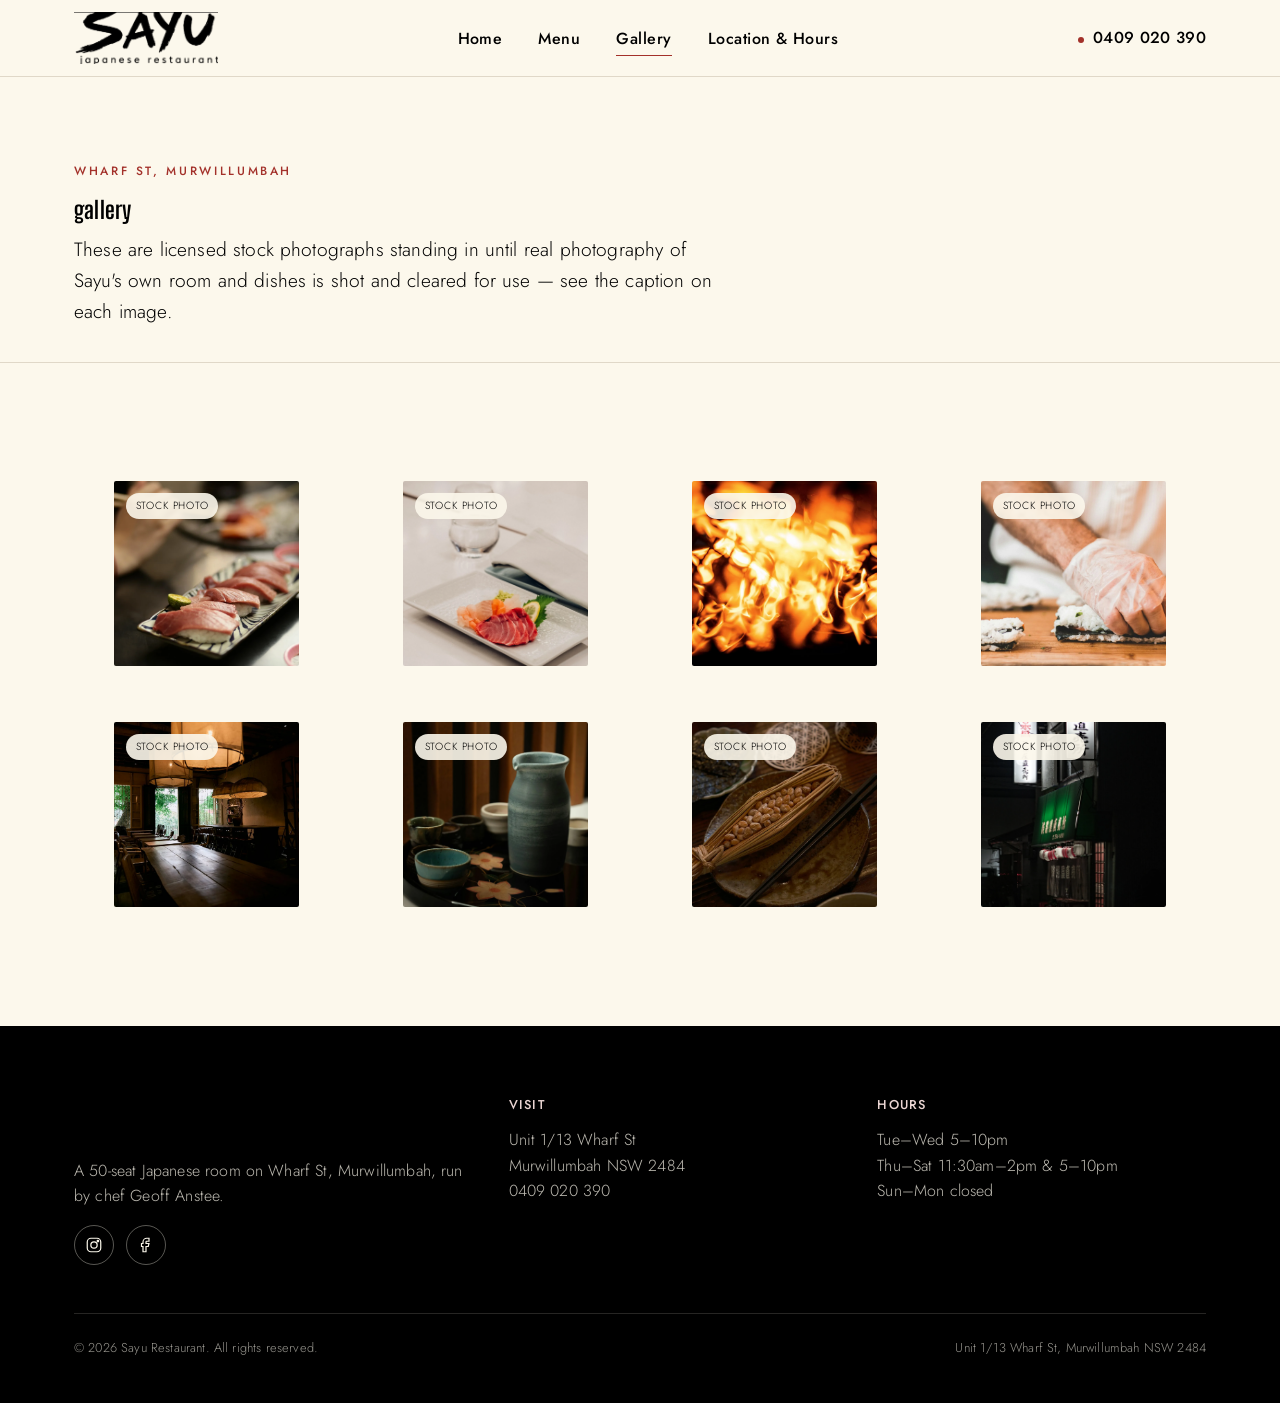
==== gallery.html @ 89604f87 "Build Sayu Restaurant site: home, menu, gallery Vanilla HTML/CSS/JS, no build step. Palette sampled " ====
<!DOCTYPE html>
<html lang="en-AU">
<head>
<script>document.documentElement.classList.add('js');</script>
<meta charset="UTF-8">
<meta name="viewport" content="width=device-width, initial-scale=1.0">
<title>Gallery — Sayu Restaurant, Murwillumbah</title>
<meta name="description" content="A look at Sayu Restaurant's food and dining room — sushi, sashimi, robata grill and the Wharf St space.">
<meta property="og:title" content="Gallery — Sayu Restaurant, Murwillumbah">
<meta property="og:description" content="A look at Sayu's food and dining room on Wharf St, Murwillumbah.">
<meta property="og:type" content="website">
<meta property="og:image" content="images/gallery/sashimi-platter.jpg">
<link rel="icon" href="images/logo/favicon-32.png" sizes="32x32" type="image/png">
<link rel="icon" href="images/logo/favicon-16.png" sizes="16x16" type="image/png">
<link rel="apple-touch-icon" href="images/logo/favicon-180.png">
<link rel="preconnect" href="https://fonts.googleapis.com">
<link rel="preconnect" href="https://fonts.gstatic.com" crossorigin>
<link href="https://fonts.googleapis.com/css2?family=Big+Shoulders+Display:wght@600;700&family=Jost:wght@300;400;500&display=swap" rel="stylesheet">
<link rel="stylesheet" href="styles.css">
</head>
<body>
<a class="skip-link" href="#main">Skip to content</a>

<header class="site-header">
  <div class="container">
    <a class="site-logo" href="index.html" aria-label="Sayu Restaurant home">
      <img src="images/logo/SAYU_logo_transparent.png" alt="Sayu Japanese Restaurant" width="1248" height="452">
    </a>
    <nav class="site-nav" aria-label="Primary">
      <ul>
        <li><a href="index.html">Home</a></li>
        <li><a href="menu.html">Menu</a></li>
        <li><a href="gallery.html" aria-current="page">Gallery</a></li>
        <li><a href="index.html#location">Location &amp; Hours</a></li>
      </ul>
    </nav>
    <div class="header-actions">
      <a class="header-phone tel" href="tel:0409020390">0409 020 390</a>
      <button class="nav-toggle" aria-label="Open menu" aria-expanded="false" aria-controls="mobile-nav">
        <span></span><span></span><span></span>
      </button>
    </div>
  </div>
</header>

<div class="mobile-nav" id="mobile-nav">
  <div class="mobile-nav-top">
    <a class="site-logo" href="index.html" aria-label="Sayu Restaurant home">
      <img src="images/logo/SAYU_logo_transparent.png" alt="Sayu Japanese Restaurant" width="1248" height="452">
    </a>
    <button class="nav-toggle mobile-nav-close" aria-label="Close menu">
      <span></span><span></span><span></span>
    </button>
  </div>
  <nav aria-label="Mobile">
    <ul>
      <li><a href="index.html">Home</a></li>
      <li><a href="menu.html">Menu</a></li>
      <li><a href="gallery.html">Gallery</a></li>
      <li><a href="index.html#location">Location &amp; Hours</a></li>
    </ul>
  </nav>
  <div class="mobile-nav-footer">
    <a class="tel" href="tel:0409020390">Call 0409 020 390</a>
  </div>
</div>

<main id="main">

  <section class="page-hero">
    <div class="container">
      <p class="eyebrow">Wharf St, Murwillumbah</p>
      <h1>Gallery</h1>
      <p class="lede">These are licensed stock photographs standing in until real photography of Sayu's own room and dishes is shot and cleared for use — see the caption on each image.</p>
    </div>
  </section>

  <section class="section">
    <div class="container">
      <div class="gallery-grid reveal">

        <figure class="gallery-item">
          <span class="gallery-tag">Stock photo</span>
          <button type="button" data-lightbox-trigger data-full="images/gallery/nigiri-sushi-platter.jpg" data-alt="A platter of assorted nigiri sushi" data-caption="Assorted nigiri sushi — stock photography, not a photo of Sayu's own kitchen.">
            <img src="images/gallery/nigiri-sushi-platter.webp" loading="lazy" alt="A platter of assorted nigiri sushi">
          </button>
          <figcaption class="gallery-item-caption">Assorted nigiri (stock)</figcaption>
        </figure>

        <figure class="gallery-item">
          <span class="gallery-tag">Stock photo</span>
          <button type="button" data-lightbox-trigger data-full="images/gallery/sashimi-platter.jpg" data-alt="Sliced sashimi platter with tuna, salmon and garnish" data-caption="Sashimi platter — stock photography, not a photo of Sayu's own kitchen.">
            <img src="images/gallery/sashimi-platter.webp" loading="lazy" alt="Sliced sashimi platter with tuna, salmon and garnish">
          </button>
          <figcaption class="gallery-item-caption">Sashimi platter (stock)</figcaption>
        </figure>

        <figure class="gallery-item">
          <span class="gallery-tag">Stock photo</span>
          <button type="button" data-lightbox-trigger data-full="images/gallery/robata-grill-fire.jpg" data-alt="Glowing charcoal in a robata-style grill" data-caption="Robata grill coals — stock photography, not a photo of Sayu's own kitchen.">
            <img src="images/gallery/robata-grill-fire.webp" loading="lazy" alt="Glowing charcoal in a robata-style grill">
          </button>
          <figcaption class="gallery-item-caption">Robata grill coals (stock)</figcaption>
        </figure>

        <figure class="gallery-item">
          <span class="gallery-tag">Stock photo</span>
          <button type="button" data-lightbox-trigger data-full="images/gallery/chef-hands-preparing-sushi.jpg" data-alt="A chef's hands preparing sushi by hand" data-caption="Sushi preparation — stock photography, not a photo of Sayu's own chef.">
            <img src="images/gallery/chef-hands-preparing-sushi.webp" loading="lazy" alt="A chef's hands preparing sushi by hand">
          </button>
          <figcaption class="gallery-item-caption">Sushi preparation (stock)</figcaption>
        </figure>

        <figure class="gallery-item">
          <span class="gallery-tag">Stock photo</span>
          <button type="button" data-lightbox-trigger data-full="images/gallery/interior-dining-room.jpg" data-alt="Warm, wood-toned restaurant dining room with low lighting" data-caption="Dining room atmosphere — stock photography, not a photo of Sayu's own room.">
            <img src="images/gallery/interior-dining-room.webp" loading="lazy" alt="Warm, wood-toned restaurant dining room with low lighting">
          </button>
          <figcaption class="gallery-item-caption">Dining room atmosphere (stock)</figcaption>
        </figure>

        <figure class="gallery-item">
          <span class="gallery-tag">Stock photo</span>
          <button type="button" data-lightbox-trigger data-full="images/gallery/sake-set-drinks.jpg" data-alt="Ceramic sake cups and pitcher on a tray" data-caption="Sake set — stock photography, not a photo of Sayu's own bar.">
            <img src="images/gallery/sake-set-drinks.webp" loading="lazy" alt="Ceramic sake cups and pitcher on a tray">
          </button>
          <figcaption class="gallery-item-caption">Sake service (stock)</figcaption>
        </figure>

        <figure class="gallery-item">
          <span class="gallery-tag">Stock photo</span>
          <button type="button" data-lightbox-trigger data-full="images/gallery/izakaya-small-plates.jpg" data-alt="A wooden table set with several small izakaya-style share plates" data-caption="Izakaya-style share plates — stock photography, not a photo of Sayu's own kitchen.">
            <img src="images/gallery/izakaya-small-plates.webp" loading="lazy" alt="A wooden table set with several small izakaya-style share plates">
          </button>
          <figcaption class="gallery-item-caption">Izakaya share plates (stock)</figcaption>
        </figure>

        <figure class="gallery-item">
          <span class="gallery-tag">Stock photo</span>
          <button type="button" data-lightbox-trigger data-full="images/gallery/exterior-storefront-lanterns.jpg" data-alt="Japanese restaurant storefront lit up with lanterns at night" data-caption="Izakaya storefront at night — stock photography, not a photo of Sayu's own Wharf St frontage.">
            <img src="images/gallery/exterior-storefront-lanterns.webp" loading="lazy" alt="Japanese restaurant storefront lit up with lanterns at night">
          </button>
          <figcaption class="gallery-item-caption">Evening storefront (stock)</figcaption>
        </figure>

      </div>
    </div>
  </section>

</main>

<!-- Lightbox -->
<div class="lightbox" data-lightbox role="dialog" aria-modal="true" aria-label="Image viewer">
  <button type="button" class="lightbox-close" aria-label="Close image viewer">✕</button>
  <button type="button" class="lightbox-prev" aria-label="Previous image">‹</button>
  <figure class="lightbox-figure">
    <img data-lightbox-image src="" alt="">
    <figcaption class="lightbox-caption" data-lightbox-caption></figcaption>
  </figure>
  <button type="button" class="lightbox-next" aria-label="Next image">›</button>
</div>

<footer class="site-footer">
  <div class="container">
    <div class="footer-grid">
      <div class="footer-about">
        <a class="footer-logo" href="index.html" aria-label="Sayu Restaurant home">
          <img src="images/logo/SAYU_logo_transparent.png" alt="Sayu Japanese Restaurant" width="1248" height="452">
        </a>
        <p>A 50-seat Japanese room on Wharf St, Murwillumbah, run by chef Geoff Anstee.</p>
        <div class="social-icons">
          <a href="https://www.instagram.com/sayu_japanese_restaurant/" target="_blank" rel="noopener noreferrer" aria-label="Sayu Restaurant on Instagram">
            <svg viewBox="0 0 24 24" fill="none" stroke="currentColor" stroke-width="1.6" aria-hidden="true"><rect x="3" y="3" width="18" height="18" rx="5"/><circle cx="12" cy="12" r="4.2"/><circle cx="17.2" cy="6.8" r="1"/></svg>
          </a>
          <a href="https://www.facebook.com/p/Sayu-61584788882682/" target="_blank" rel="noopener noreferrer" aria-label="Sayu Restaurant on Facebook">
            <svg viewBox="0 0 24 24" fill="none" stroke="currentColor" stroke-width="1.6" aria-hidden="true"><path d="M15 3h-2a5 5 0 0 0-5 5v2H6v4h2v7h4v-7h3l1-4h-4V8a1 1 0 0 1 1-1h3V3Z"/></svg>
          </a>
        </div>
      </div>
      <div class="footer-contact">
        <h2>Visit</h2>
        <address>
          Unit 1/13 Wharf St<br>
          Murwillumbah NSW 2484<br>
          <a class="tel" href="tel:0409020390">0409 020 390</a>
        </address>
      </div>
      <div class="footer-hours">
        <h2>Hours</h2>
        <p>Tue–Wed 5–10pm<br>
        Thu–Sat 11:30am–2pm &amp; 5–10pm<br>
        Sun–Mon closed</p>
      </div>
    </div>
    <div class="footer-bottom">
      <p>&copy; 2026 Sayu Restaurant. All rights reserved.</p>
      <p>Unit 1/13 Wharf St, Murwillumbah NSW 2484</p>
    </div>
  </div>
</footer>

<script src="main.js"></script>
</body>
</html>
---- styles.css ----
/* ==========================================================================
   Sayu Restaurant — stylesheet
   Palette sampled directly from the provided logo (see images/logo/):
   --color-washi and --color-sumi are exact pixel reads, not eyeballed.
   ========================================================================== */

:root {
  --color-washi: #FCF8EC;   /* sampled background pixel from sayu_logo.png */
  --color-sumi:  #000000;   /* sampled darkest ink-stroke pixel */
  --color-hanko: #A3312A;   /* hanko seal-ink red — CTAs, open/closed indicator */
  --color-sakura:#EBD6D3;   /* cherry-blossom pink — section fills */
  --color-bronze:#8C7A5E;   /* aged bronze — dividers, borders */

  --color-washi-dim: #F4EDDA;
  --color-sumi-soft: rgba(0, 0, 0, 0.72);
  --color-sumi-faint: rgba(0, 0, 0, 0.08);
  --color-open: #3F6B4C;

  --font-display: "Big Shoulders Display", "Archivo Black", sans-serif;
  --font-body: "Jost", "Poppins", sans-serif;

  --container-w: 1180px;
  --gutter: 1.5rem;
  --radius: 2px;

  --ease: cubic-bezier(0.22, 0.61, 0.36, 1);
}

/* ---------- Reset ---------- */
*, *::before, *::after { box-sizing: border-box; }
html { scroll-behavior: smooth; }
@media (prefers-reduced-motion: reduce) {
  html { scroll-behavior: auto; }
}
body {
  margin: 0;
  background: var(--color-washi);
  color: var(--color-sumi);
  font-family: var(--font-body);
  font-weight: 300;
  line-height: 1.6;
  letter-spacing: 0.01em;
  -webkit-font-smoothing: antialiased;
}
img { max-width: 100%; display: block; }
a { color: inherit; text-decoration: none; }
ul { list-style: none; margin: 0; padding: 0; }
h1, h2, h3, h4 {
  font-family: var(--font-display);
  font-weight: 700;
  text-transform: lowercase;
  letter-spacing: 0.01em;
  line-height: 1.05;
  margin: 0 0 0.5em;
}
p { margin: 0 0 1em; }
button { font-family: inherit; cursor: pointer; }

/* ---------- Focus states ---------- */
:focus-visible {
  outline: 3px solid var(--color-hanko);
  outline-offset: 3px;
}
.skip-link {
  position: absolute;
  left: 1rem;
  top: -100px;
  background: var(--color-sumi);
  color: var(--color-washi);
  padding: 0.75rem 1.25rem;
  z-index: 1000;
  transition: top 0.2s var(--ease);
}
.skip-link:focus {
  top: 1rem;
}

/* ---------- Layout helpers ---------- */
.container {
  width: 100%;
  max-width: var(--container-w);
  margin-inline: auto;
  padding-inline: var(--gutter);
}
.section {
  padding: clamp(3.5rem, 8vw, 7rem) 0;
}
.section--sakura { background: var(--color-sakura); }
.section--sumi { background: var(--color-sumi); color: var(--color-washi); }
.section--sumi h2, .section--sumi h3 { color: var(--color-washi); }
.section-head {
  max-width: 640px;
  margin-bottom: 2.5rem;
}
.eyebrow {
  display: inline-block;
  font-family: var(--font-body);
  font-size: 0.75rem;
  font-weight: 500;
  letter-spacing: 0.22em;
  text-transform: uppercase;
  color: var(--color-hanko);
  margin-bottom: 0.75rem;
}
.section--sumi .eyebrow { color: var(--color-sakura); }
h2 { font-size: clamp(2rem, 4.5vw, 3.25rem); }
h3 { font-size: clamp(1.35rem, 2.5vw, 1.75rem); }
.lede {
  font-size: clamp(1.05rem, 1.5vw, 1.2rem);
  max-width: 60ch;
}

/* ---------- Buttons / links ---------- */
.btn {
  display: inline-flex;
  align-items: center;
  gap: 0.6em;
  padding: 0.9em 1.75em;
  border: 1.5px solid var(--color-sumi);
  border-radius: var(--radius);
  font-family: var(--font-body);
  font-weight: 500;
  letter-spacing: 0.04em;
  text-transform: lowercase;
  transition: background 0.25s var(--ease), color 0.25s var(--ease), transform 0.2s var(--ease);
}
.btn:hover { transform: translateY(-2px); }
.btn--primary {
  background: var(--color-hanko);
  border-color: var(--color-hanko);
  color: var(--color-washi);
}
.btn--primary:hover { background: #872822; border-color: #872822; }
.btn--ghost {
  background: transparent;
  border-color: currentColor;
}
.btn--ghost:hover { background: var(--color-sumi-faint); }
.section--sumi .btn--ghost { border-color: var(--color-washi); }

.text-link {
  display: inline-flex;
  align-items: center;
  gap: 0.4em;
  border-bottom: 1.5px solid var(--color-hanko);
  padding-bottom: 0.1em;
  font-weight: 500;
}
.text-link:hover { color: var(--color-hanko); }

/* ---------- Sakura petal divider (repeated motif) ---------- */
.petal-divider {
  display: flex;
  justify-content: center;
  padding: clamp(1.5rem, 4vw, 2.5rem) 0;
}
.petal-divider svg { width: 84px; height: auto; color: var(--color-bronze); }

/* ==========================================================================
   Header
   ========================================================================== */
.site-header {
  position: sticky;
  top: 0;
  z-index: 500;
  background: rgba(252, 248, 236, 0.92);
  backdrop-filter: blur(6px);
  border-bottom: 1px solid rgba(140, 122, 94, 0.25);
}
.site-header .container {
  display: flex;
  align-items: center;
  justify-content: space-between;
  gap: 1.5rem;
  padding-block: 0.75rem;
}
.site-logo img {
  height: 52px;
  width: auto;
}
.site-nav {
  display: none;
}
.site-nav ul {
  display: flex;
  gap: 2.25rem;
  align-items: center;
}
.site-nav a {
  font-weight: 500;
  letter-spacing: 0.03em;
  padding: 0.35rem 0;
  border-bottom: 1.5px solid transparent;
  transition: border-color 0.2s var(--ease);
}
.site-nav a:hover,
.site-nav a[aria-current="page"] {
  border-color: var(--color-hanko);
}
.header-actions {
  display: flex;
  align-items: center;
  gap: 1.25rem;
}
.header-phone {
  display: none;
  font-weight: 500;
  letter-spacing: 0.02em;
  white-space: nowrap;
}
.header-phone::before {
  content: "";
  display: inline-block;
  width: 6px;
  height: 6px;
  border-radius: 50%;
  background: var(--color-hanko);
  margin-right: 0.55em;
}

.nav-toggle {
  display: inline-flex;
  flex-direction: column;
  justify-content: center;
  gap: 5px;
  width: 44px;
  height: 44px;
  background: none;
  border: 1.5px solid var(--color-sumi);
  border-radius: var(--radius);
  padding: 0;
  align-items: center;
}
.nav-toggle span {
  display: block;
  width: 20px;
  height: 2px;
  background: var(--color-sumi);
  transition: transform 0.25s var(--ease), opacity 0.25s var(--ease);
}
.nav-toggle[aria-expanded="true"] span:nth-child(1),
.mobile-nav-close span:nth-child(1) { transform: translateY(7px) rotate(45deg); }
.nav-toggle[aria-expanded="true"] span:nth-child(2),
.mobile-nav-close span:nth-child(2) { opacity: 0; }
.nav-toggle[aria-expanded="true"] span:nth-child(3),
.mobile-nav-close span:nth-child(3) { transform: translateY(-7px) rotate(-45deg); }

.mobile-nav {
  position: fixed;
  inset: 0;
  top: 0;
  background: var(--color-washi);
  z-index: 600;
  display: flex;
  flex-direction: column;
  padding: 1.25rem var(--gutter) 2rem;
  transform: translateX(100%);
  transition: transform 0.3s var(--ease);
}
.mobile-nav.is-open { transform: translateX(0); }
.mobile-nav-top {
  display: flex;
  justify-content: space-between;
  align-items: center;
  margin-bottom: 2.5rem;
}
.mobile-nav-top .site-logo img { height: 40px; }
.mobile-nav ul {
  display: flex;
  flex-direction: column;
  gap: 1.75rem;
}
.mobile-nav a {
  font-family: var(--font-display);
  font-size: 2rem;
  text-transform: lowercase;
}
.mobile-nav-footer {
  margin-top: auto;
  padding-top: 2rem;
  border-top: 1px solid rgba(140, 122, 94, 0.3);
}
.mobile-nav-footer a { font-weight: 500; font-size: 1.1rem; }
body.nav-open { overflow: hidden; }

@media (min-width: 900px) {
  .site-nav { display: block; }
  .header-phone { display: inline; }
  .nav-toggle { display: none; }
  .mobile-nav { display: none; }
}

/* ==========================================================================
   Hero
   ========================================================================== */
.hero {
  position: relative;
  overflow: hidden;
  padding-top: clamp(3rem, 8vw, 5rem);
  padding-bottom: clamp(3rem, 8vw, 5rem);
}
.hero-illustration {
  position: absolute;
  right: -12%;
  top: -8%;
  width: min(70vw, 760px);
  height: auto;
  color: var(--color-sumi);
  opacity: 0.07;
  pointer-events: none;
  z-index: 0;
}
.hero .container {
  position: relative;
  z-index: 1;
}
.hero-inner {
  max-width: 780px;
}
.hero-logo {
  width: min(90vw, 520px);
  height: auto;
  margin-bottom: 1.75rem;
}
.hero-tagline {
  font-size: clamp(1.1rem, 2.2vw, 1.4rem);
  font-weight: 400;
  color: var(--color-sumi-soft);
  max-width: 44ch;
  margin-bottom: 2rem;
}
.hero-ctas {
  display: flex;
  flex-wrap: wrap;
  gap: 1rem;
  margin-bottom: 2.5rem;
}

/* ---------- Open/closed status widget ---------- */
.status-widget {
  display: inline-flex;
  align-items: center;
  gap: 0.85rem;
  background: var(--color-washi);
  border: 1.5px solid var(--color-bronze);
  border-radius: var(--radius);
  padding: 0.9rem 1.4rem;
  font-weight: 500;
}
.status-widget .status-dot {
  width: 12px;
  height: 12px;
  border-radius: 50%;
  flex-shrink: 0;
  background: var(--color-bronze);
}
.status-widget[data-state="open"] .status-dot {
  background: var(--color-hanko);
  box-shadow: 0 0 0 4px rgba(163, 49, 42, 0.15);
}
.status-widget[data-state="open"] .status-text { color: var(--color-hanko); }
.status-widget[data-state="closed"] .status-text { color: var(--color-sumi-soft); }
.status-widget .status-text { font-size: 1.05rem; }
.status-widget .status-note {
  display: block;
  font-size: 0.8rem;
  font-weight: 400;
  color: var(--color-sumi-soft);
  margin-top: 0.15rem;
}

/* ==========================================================================
   Story strip
   ========================================================================== */
.story-strip {
  padding: clamp(2.5rem, 6vw, 4rem) 0;
  border-top: 1px solid rgba(140, 122, 94, 0.25);
  border-bottom: 1px solid rgba(140, 122, 94, 0.25);
}
.story-strip .container {
  display: grid;
  gap: 2rem;
}
@media (min-width: 800px) {
  .story-strip .container {
    grid-template-columns: 0.9fr 1.4fr;
    align-items: start;
  }
}
.story-strip p {
  font-size: clamp(1.1rem, 1.8vw, 1.45rem);
  font-weight: 300;
  color: var(--color-sumi-soft);
}
.story-strip strong { color: var(--color-sumi); font-weight: 500; }

/* ==========================================================================
   Trust section
   ========================================================================== */
.trust-rating {
  display: flex;
  align-items: baseline;
  gap: 1rem;
  margin-bottom: 1.5rem;
  flex-wrap: wrap;
}
.trust-rating .rating-number {
  font-family: var(--font-display);
  font-size: clamp(3rem, 7vw, 4.5rem);
  line-height: 1;
}
.trust-rating .rating-meta {
  font-size: 1rem;
  color: var(--color-sumi-soft);
}
.trust-stars {
  color: var(--color-hanko);
  letter-spacing: 0.15em;
  font-size: 1.1rem;
}
.trust-quotes {
  display: grid;
  gap: 1.5rem;
  margin: 2rem 0;
}
@media (min-width: 700px) {
  .trust-quotes { grid-template-columns: 1fr 1fr; }
}
.trust-quote {
  background: var(--color-washi);
  border-left: 3px solid var(--color-hanko);
  padding: 1.5rem 1.75rem;
  font-style: italic;
  font-size: 1.05rem;
}
.trust-quote cite {
  display: block;
  margin-top: 0.75rem;
  font-style: normal;
  font-size: 0.85rem;
  letter-spacing: 0.05em;
  color: var(--color-sumi-soft);
}
.chip-list {
  display: flex;
  flex-wrap: wrap;
  gap: 0.75rem;
  margin-top: 2rem;
}
.chip {
  background: var(--color-washi);
  border: 1px solid var(--color-bronze);
  border-radius: 999px;
  padding: 0.5rem 1.1rem;
  font-size: 0.85rem;
  letter-spacing: 0.03em;
}

/* ==========================================================================
   Menu / Gallery teasers
   ========================================================================== */
.teaser-grid {
  display: grid;
  gap: 1.75rem;
  grid-template-columns: 1fr;
}
@media (min-width: 640px) {
  .teaser-grid--menu { grid-template-columns: repeat(3, 1fr); }
}
@media (min-width: 700px) {
  .teaser-grid--gallery { grid-template-columns: repeat(4, 1fr); }
}
.menu-card {
  border: 1px solid rgba(140, 122, 94, 0.35);
  padding: 2rem 1.75rem;
  transition: transform 0.3s var(--ease), box-shadow 0.3s var(--ease);
}
.menu-card:hover {
  transform: translateY(-6px);
  box-shadow: 0 18px 30px -18px rgba(0,0,0,0.25);
}
.menu-card h3 { margin-bottom: 0.5rem; }
.menu-card p { color: var(--color-sumi-soft); font-size: 0.95rem; margin-bottom: 1.25rem; }

.gallery-teaser-item {
  position: relative;
  overflow: hidden;
  aspect-ratio: 4 / 5;
  border-radius: var(--radius);
}
.gallery-teaser-item img {
  width: 100%;
  height: 100%;
  object-fit: cover;
  transition: transform 0.5s var(--ease);
}
.gallery-teaser-item:hover img { transform: scale(1.06); }
.gallery-teaser-item:first-child { grid-row: span 2; }
@media (min-width: 700px) {
  .gallery-teaser-item:first-child { aspect-ratio: auto; }
}

.section-footer-link {
  margin-top: 2.5rem;
}

/* ==========================================================================
   Location & hours
   ========================================================================== */
.location-grid {
  display: grid;
  gap: 2.5rem;
}
@media (min-width: 900px) {
  .location-grid { grid-template-columns: 1fr 1fr; align-items: start; }
}
.location-details address {
  font-style: normal;
  font-size: 1.15rem;
  margin-bottom: 1.5rem;
}
.location-details a.tel {
  font-weight: 500;
  color: var(--color-hanko);
}
.hours-table {
  width: 100%;
  border-collapse: collapse;
  margin: 1.5rem 0;
}
.hours-table th {
  text-align: left;
  font-weight: 500;
  font-size: 0.75rem;
  letter-spacing: 0.1em;
  text-transform: uppercase;
  color: var(--color-sumi-soft);
  padding-bottom: 0.5rem;
  border-bottom: 1px solid rgba(140, 122, 94, 0.35);
}
.hours-table td {
  padding: 0.65rem 0;
  border-bottom: 1px solid rgba(140, 122, 94, 0.2);
  font-size: 0.98rem;
}
.hours-table td:last-child, .hours-table th:last-child { text-align: right; }
.hours-table tr[data-today] td {
  font-weight: 500;
  color: var(--color-hanko);
}
.map-embed {
  position: relative;
  width: 100%;
  aspect-ratio: 4 / 3;
  border: 1px solid rgba(140, 122, 94, 0.35);
  overflow: hidden;
}
.map-embed iframe {
  position: absolute;
  inset: 0;
  width: 100%;
  height: 100%;
  border: 0;
}
.location-actions {
  display: flex;
  flex-wrap: wrap;
  gap: 1rem;
  margin-top: 1.5rem;
}

/* ==========================================================================
   Footer
   ========================================================================== */
.site-footer {
  background: var(--color-sumi);
  color: var(--color-washi);
  padding: clamp(3rem, 6vw, 4.5rem) 0 2rem;
}
.footer-grid {
  display: grid;
  gap: 2.5rem;
  margin-bottom: 3rem;
}
@media (min-width: 700px) {
  .footer-grid { grid-template-columns: 1.2fr 1fr 1fr; }
}
.footer-logo img { height: 44px; margin-bottom: 1rem; }
.footer-grid h2 {
  font-family: var(--font-body);
  font-weight: 500;
  text-transform: uppercase;
  letter-spacing: 0.1em;
  font-size: 0.8rem;
  color: var(--color-sakura);
  margin-bottom: 1rem;
}
.footer-grid address { font-style: normal; }
.footer-grid p, .footer-grid address { color: rgba(252, 248, 236, 0.75); }
.footer-grid a:hover { color: var(--color-sakura); }
.social-icons {
  display: flex;
  gap: 0.75rem;
  margin-top: 1rem;
}
.social-icons a {
  display: inline-flex;
  align-items: center;
  justify-content: center;
  width: 40px;
  height: 40px;
  border: 1px solid rgba(252, 248, 236, 0.35);
  border-radius: 50%;
  transition: background 0.2s var(--ease), border-color 0.2s var(--ease);
}
.social-icons a:hover {
  background: rgba(252, 248, 236, 0.1);
  border-color: var(--color-sakura);
}
.social-icons svg { width: 18px; height: 18px; }
.header-actions .social-icons a {
  width: 36px;
  height: 36px;
  border-color: rgba(0, 0, 0, 0.25);
}
.header-actions .social-icons a:hover {
  background: var(--color-sumi-faint);
  border-color: var(--color-sumi);
}

.footer-bottom {
  display: flex;
  flex-wrap: wrap;
  gap: 1rem;
  justify-content: space-between;
  padding-top: 1.5rem;
  border-top: 1px solid rgba(252, 248, 236, 0.15);
  font-size: 0.8rem;
  color: rgba(252, 248, 236, 0.6);
}
.footer-flag {
  font-size: 0.75rem;
  color: rgba(252, 248, 236, 0.5);
}

/* ==========================================================================
   Menu page
   ========================================================================== */
.menu-hero {
  padding: clamp(3rem, 7vw, 5rem) 0 2rem;
}
.menu-category {
  padding: clamp(2.25rem, 5vw, 3.5rem) 0;
  border-bottom: 1px solid rgba(140, 122, 94, 0.25);
}
.menu-category:last-of-type { border-bottom: none; }
.menu-category-head {
  display: flex;
  justify-content: space-between;
  align-items: baseline;
  gap: 1rem;
  margin-bottom: 1.75rem;
  flex-wrap: wrap;
}
.menu-category-head p {
  margin: 0;
  color: var(--color-sumi-soft);
  max-width: 46ch;
}
.menu-placeholder {
  border: 1.5px dashed var(--color-bronze);
  padding: 1.75rem 2rem;
  background: rgba(140, 122, 94, 0.06);
  color: var(--color-sumi-soft);
  font-size: 0.95rem;
}
.menu-placeholder strong { color: var(--color-sumi); display: block; margin-bottom: 0.4rem; font-weight: 500; }

/* ==========================================================================
   Gallery page
   ========================================================================== */
.gallery-grid {
  display: grid;
  grid-template-columns: repeat(auto-fill, minmax(260px, 1fr));
  gap: 1.5rem;
}
.gallery-item {
  position: relative;
  overflow: hidden;
  border-radius: var(--radius);
  aspect-ratio: 1 / 1;
}
.gallery-item button {
  display: block;
  width: 100%;
  height: 100%;
  padding: 0;
  border: 0;
  background: none;
}
.gallery-item img {
  width: 100%;
  height: 100%;
  object-fit: cover;
  transition: transform 0.5s var(--ease);
}
.gallery-item:hover img,
.gallery-item button:focus-visible img { transform: scale(1.07); }
.gallery-item-caption {
  position: absolute;
  inset: auto 0 0 0;
  padding: 1rem 1rem 0.85rem;
  background: linear-gradient(to top, rgba(0,0,0,0.75), transparent);
  color: #fff;
  font-size: 0.8rem;
  text-align: left;
  opacity: 0;
  transform: translateY(8px);
  transition: opacity 0.3s var(--ease), transform 0.3s var(--ease);
}
.gallery-item:hover .gallery-item-caption,
.gallery-item button:focus-visible + .gallery-item-caption,
.gallery-item button:focus-visible ~ .gallery-item-caption { opacity: 1; transform: translateY(0); }
.gallery-item button:focus-visible ~ .gallery-item-caption,
.gallery-item:focus-within .gallery-item-caption { opacity: 1; transform: translateY(0); }

.gallery-tag {
  position: absolute;
  top: 0.75rem;
  left: 0.75rem;
  font-size: 0.65rem;
  letter-spacing: 0.08em;
  text-transform: uppercase;
  background: rgba(252, 248, 236, 0.9);
  color: var(--color-sumi);
  padding: 0.3rem 0.6rem;
  border-radius: 999px;
}

/* ---------- Lightbox ---------- */
.lightbox {
  position: fixed;
  inset: 0;
  z-index: 1000;
  display: none;
  align-items: center;
  justify-content: center;
  background: rgba(0, 0, 0, 0.92);
  padding: 2rem;
}
.lightbox.is-open { display: flex; }
.lightbox-figure {
  max-width: min(92vw, 1100px);
  max-height: 86vh;
  text-align: center;
}
.lightbox-figure img {
  max-width: 100%;
  max-height: 76vh;
  width: auto;
  margin-inline: auto;
}
.lightbox-caption {
  color: var(--color-washi);
  margin-top: 1rem;
  font-size: 0.9rem;
}
.lightbox-close,
.lightbox-prev,
.lightbox-next {
  position: absolute;
  background: rgba(252, 248, 236, 0.12);
  border: 1px solid rgba(252, 248, 236, 0.4);
  color: var(--color-washi);
  width: 48px;
  height: 48px;
  border-radius: 50%;
  display: inline-flex;
  align-items: center;
  justify-content: center;
  font-size: 1.25rem;
}
.lightbox-close:hover, .lightbox-prev:hover, .lightbox-next:hover {
  background: rgba(252, 248, 236, 0.22);
}
.lightbox-close { top: 1.5rem; right: 1.5rem; }
.lightbox-prev { left: 1.5rem; top: 50%; transform: translateY(-50%); }
.lightbox-next { right: 1.5rem; top: 50%; transform: translateY(-50%); }

/* ==========================================================================
   Scroll reveal
   ========================================================================== */
/* Progressive enhancement: content is visible by default. Only once the
   "js" class lands (see the inline head script) do reveal items start
   hidden and wait for main.js to animate them in — so a JS failure or
   slow load never leaves content invisible. */
.js .reveal {
  opacity: 0;
  transform: translateY(24px);
  transition: opacity 0.7s var(--ease), transform 0.7s var(--ease);
}
.js .reveal.is-visible {
  opacity: 1;
  transform: translateY(0);
}
@media (prefers-reduced-motion: reduce) {
  .js .reveal {
    opacity: 1;
    transform: none;
    transition: none;
  }
}

/* ==========================================================================
   Page hero (menu/gallery)
   ========================================================================== */
.page-hero {
  padding: clamp(3rem, 7vw, 5rem) 0 1rem;
  border-bottom: 1px solid rgba(140, 122, 94, 0.25);
}
.page-hero .eyebrow { margin-bottom: 1rem; }

/* Utility */
.visually-hidden {
  position: absolute;
  width: 1px; height: 1px;
  padding: 0; margin: -1px;
  overflow: hidden;
  clip: rect(0,0,0,0);
  white-space: nowrap;
  border: 0;
}
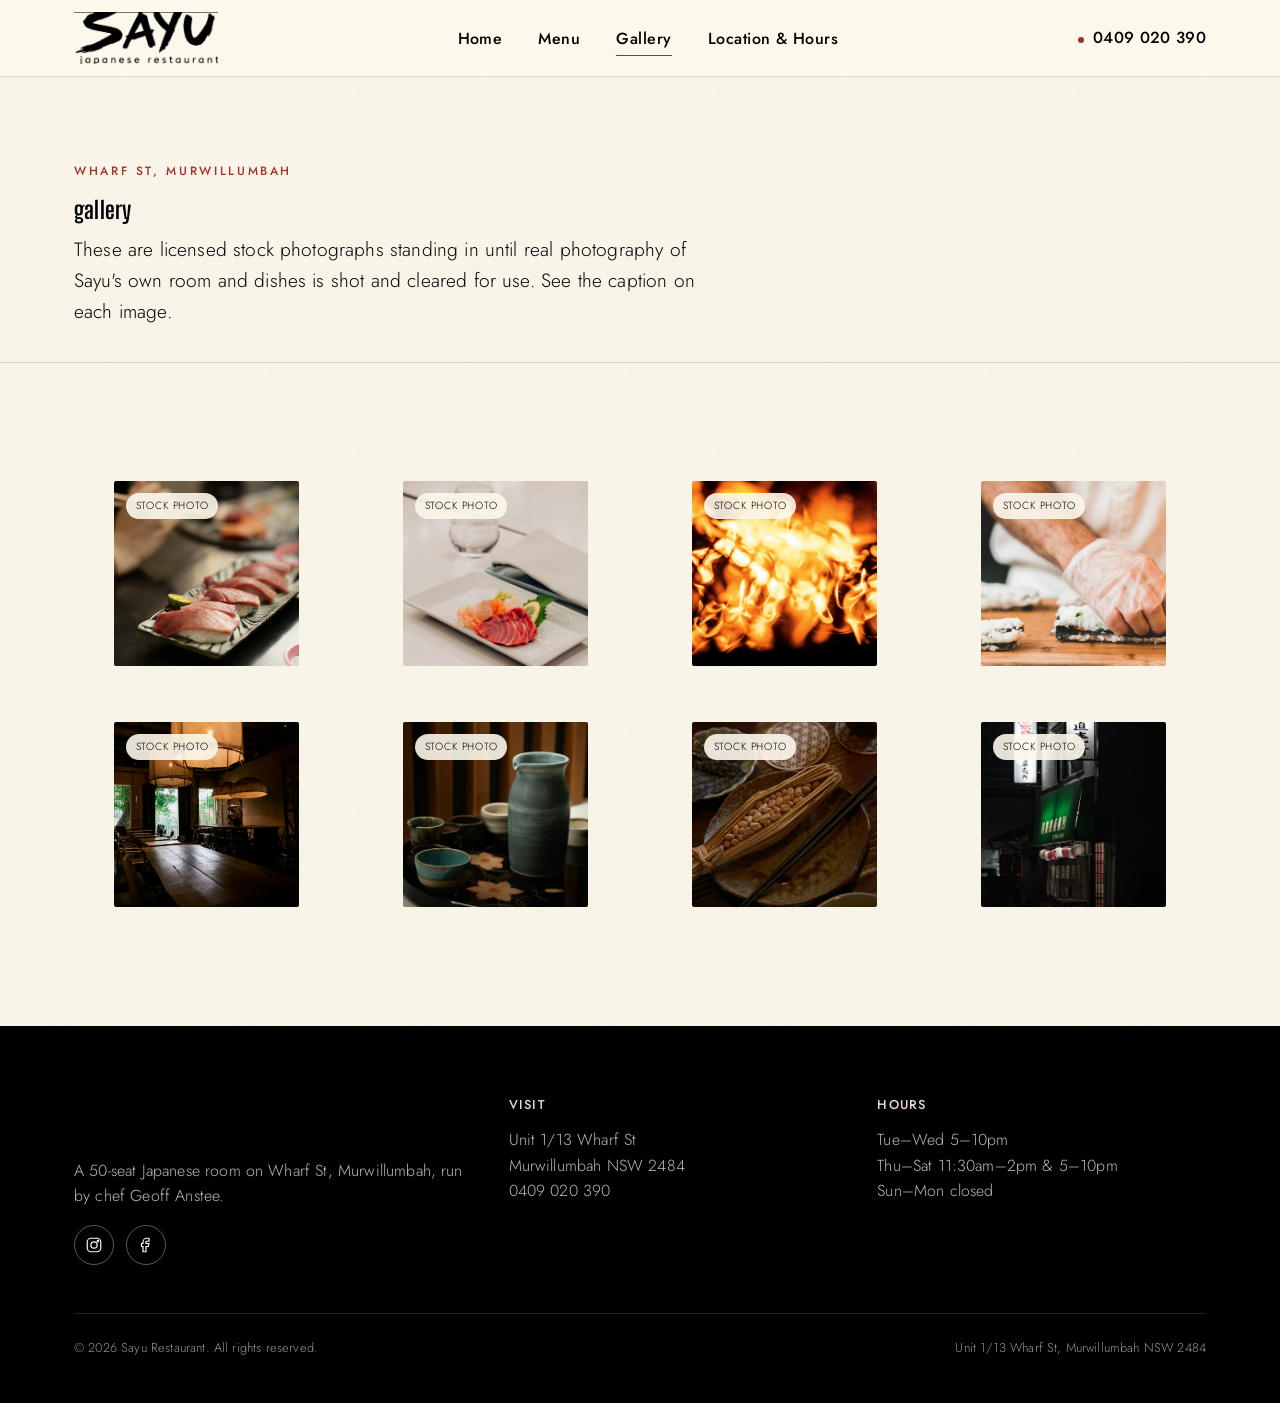
==== commit a35aac3f: "Fix blank-page bug, strip em dashes, add polish touches The scroll-reveal system could leave the who" ====
--- a/gallery.html
+++ b/gallery.html
@@ -1,12 +1,11 @@
 <!DOCTYPE html>
 <html lang="en-AU">
 <head>
-<script>document.documentElement.classList.add('js');</script>
 <meta charset="UTF-8">
 <meta name="viewport" content="width=device-width, initial-scale=1.0">
-<title>Gallery — Sayu Restaurant, Murwillumbah</title>
-<meta name="description" content="A look at Sayu Restaurant's food and dining room — sushi, sashimi, robata grill and the Wharf St space.">
-<meta property="og:title" content="Gallery — Sayu Restaurant, Murwillumbah">
+<title>Gallery | Sayu Restaurant, Murwillumbah</title>
+<meta name="description" content="A look at Sayu Restaurant's food and dining room: sushi, sashimi, robata grill and the Wharf St space.">
+<meta property="og:title" content="Gallery | Sayu Restaurant, Murwillumbah">
 <meta property="og:description" content="A look at Sayu's food and dining room on Wharf St, Murwillumbah.">
 <meta property="og:type" content="website">
 <meta property="og:image" content="images/gallery/sashimi-platter.jpg">
@@ -71,7 +70,7 @@
     <div class="container">
       <p class="eyebrow">Wharf St, Murwillumbah</p>
       <h1>Gallery</h1>
-      <p class="lede">These are licensed stock photographs standing in until real photography of Sayu's own room and dishes is shot and cleared for use — see the caption on each image.</p>
+      <p class="lede">These are licensed stock photographs standing in until real photography of Sayu's own room and dishes is shot and cleared for use. See the caption on each image.</p>
     </div>
   </section>
 
@@ -81,7 +80,7 @@
 
         <figure class="gallery-item">
           <span class="gallery-tag">Stock photo</span>
-          <button type="button" data-lightbox-trigger data-full="images/gallery/nigiri-sushi-platter.jpg" data-alt="A platter of assorted nigiri sushi" data-caption="Assorted nigiri sushi — stock photography, not a photo of Sayu's own kitchen.">
+          <button type="button" data-lightbox-trigger data-full="images/gallery/nigiri-sushi-platter.jpg" data-alt="A platter of assorted nigiri sushi" data-caption="Assorted nigiri sushi. Stock photography, not a photo of Sayu's own kitchen.">
             <img src="images/gallery/nigiri-sushi-platter.webp" loading="lazy" alt="A platter of assorted nigiri sushi">
           </button>
           <figcaption class="gallery-item-caption">Assorted nigiri (stock)</figcaption>
@@ -89,7 +88,7 @@
 
         <figure class="gallery-item">
           <span class="gallery-tag">Stock photo</span>
-          <button type="button" data-lightbox-trigger data-full="images/gallery/sashimi-platter.jpg" data-alt="Sliced sashimi platter with tuna, salmon and garnish" data-caption="Sashimi platter — stock photography, not a photo of Sayu's own kitchen.">
+          <button type="button" data-lightbox-trigger data-full="images/gallery/sashimi-platter.jpg" data-alt="Sliced sashimi platter with tuna, salmon and garnish" data-caption="Sashimi platter. Stock photography, not a photo of Sayu's own kitchen.">
             <img src="images/gallery/sashimi-platter.webp" loading="lazy" alt="Sliced sashimi platter with tuna, salmon and garnish">
           </button>
           <figcaption class="gallery-item-caption">Sashimi platter (stock)</figcaption>
@@ -97,7 +96,7 @@
 
         <figure class="gallery-item">
           <span class="gallery-tag">Stock photo</span>
-          <button type="button" data-lightbox-trigger data-full="images/gallery/robata-grill-fire.jpg" data-alt="Glowing charcoal in a robata-style grill" data-caption="Robata grill coals — stock photography, not a photo of Sayu's own kitchen.">
+          <button type="button" data-lightbox-trigger data-full="images/gallery/robata-grill-fire.jpg" data-alt="Glowing charcoal in a robata-style grill" data-caption="Robata grill coals. Stock photography, not a photo of Sayu's own kitchen.">
             <img src="images/gallery/robata-grill-fire.webp" loading="lazy" alt="Glowing charcoal in a robata-style grill">
           </button>
           <figcaption class="gallery-item-caption">Robata grill coals (stock)</figcaption>
@@ -105,7 +104,7 @@
 
         <figure class="gallery-item">
           <span class="gallery-tag">Stock photo</span>
-          <button type="button" data-lightbox-trigger data-full="images/gallery/chef-hands-preparing-sushi.jpg" data-alt="A chef's hands preparing sushi by hand" data-caption="Sushi preparation — stock photography, not a photo of Sayu's own chef.">
+          <button type="button" data-lightbox-trigger data-full="images/gallery/chef-hands-preparing-sushi.jpg" data-alt="A chef's hands preparing sushi by hand" data-caption="Sushi preparation. Stock photography, not a photo of Sayu's own chef.">
             <img src="images/gallery/chef-hands-preparing-sushi.webp" loading="lazy" alt="A chef's hands preparing sushi by hand">
           </button>
           <figcaption class="gallery-item-caption">Sushi preparation (stock)</figcaption>
@@ -113,7 +112,7 @@
 
         <figure class="gallery-item">
           <span class="gallery-tag">Stock photo</span>
-          <button type="button" data-lightbox-trigger data-full="images/gallery/interior-dining-room.jpg" data-alt="Warm, wood-toned restaurant dining room with low lighting" data-caption="Dining room atmosphere — stock photography, not a photo of Sayu's own room.">
+          <button type="button" data-lightbox-trigger data-full="images/gallery/interior-dining-room.jpg" data-alt="Warm, wood-toned restaurant dining room with low lighting" data-caption="Dining room atmosphere. Stock photography, not a photo of Sayu's own room.">
             <img src="images/gallery/interior-dining-room.webp" loading="lazy" alt="Warm, wood-toned restaurant dining room with low lighting">
           </button>
           <figcaption class="gallery-item-caption">Dining room atmosphere (stock)</figcaption>
@@ -121,7 +120,7 @@
 
         <figure class="gallery-item">
           <span class="gallery-tag">Stock photo</span>
-          <button type="button" data-lightbox-trigger data-full="images/gallery/sake-set-drinks.jpg" data-alt="Ceramic sake cups and pitcher on a tray" data-caption="Sake set — stock photography, not a photo of Sayu's own bar.">
+          <button type="button" data-lightbox-trigger data-full="images/gallery/sake-set-drinks.jpg" data-alt="Ceramic sake cups and pitcher on a tray" data-caption="Sake set. Stock photography, not a photo of Sayu's own bar.">
             <img src="images/gallery/sake-set-drinks.webp" loading="lazy" alt="Ceramic sake cups and pitcher on a tray">
           </button>
           <figcaption class="gallery-item-caption">Sake service (stock)</figcaption>
@@ -129,7 +128,7 @@
 
         <figure class="gallery-item">
           <span class="gallery-tag">Stock photo</span>
-          <button type="button" data-lightbox-trigger data-full="images/gallery/izakaya-small-plates.jpg" data-alt="A wooden table set with several small izakaya-style share plates" data-caption="Izakaya-style share plates — stock photography, not a photo of Sayu's own kitchen.">
+          <button type="button" data-lightbox-trigger data-full="images/gallery/izakaya-small-plates.jpg" data-alt="A wooden table set with several small izakaya-style share plates" data-caption="Izakaya-style share plates. Stock photography, not a photo of Sayu's own kitchen.">
             <img src="images/gallery/izakaya-small-plates.webp" loading="lazy" alt="A wooden table set with several small izakaya-style share plates">
           </button>
           <figcaption class="gallery-item-caption">Izakaya share plates (stock)</figcaption>
@@ -137,7 +136,7 @@
 
         <figure class="gallery-item">
           <span class="gallery-tag">Stock photo</span>
-          <button type="button" data-lightbox-trigger data-full="images/gallery/exterior-storefront-lanterns.jpg" data-alt="Japanese restaurant storefront lit up with lanterns at night" data-caption="Izakaya storefront at night — stock photography, not a photo of Sayu's own Wharf St frontage.">
+          <button type="button" data-lightbox-trigger data-full="images/gallery/exterior-storefront-lanterns.jpg" data-alt="Japanese restaurant storefront lit up with lanterns at night" data-caption="Izakaya storefront at night. Stock photography, not a photo of Sayu's own Wharf St frontage.">
             <img src="images/gallery/exterior-storefront-lanterns.webp" loading="lazy" alt="Japanese restaurant storefront lit up with lanterns at night">
           </button>
           <figcaption class="gallery-item-caption">Evening storefront (stock)</figcaption>
--- a/styles.css
+++ b/styles.css
@@ -1,5 +1,5 @@
 /* ==========================================================================
-   Sayu Restaurant — stylesheet
+   Sayu Restaurant, stylesheet
    Palette sampled directly from the provided logo (see images/logo/):
    --color-washi and --color-sumi are exact pixel reads, not eyeballed.
    ========================================================================== */
@@ -7,9 +7,9 @@
 :root {
   --color-washi: #FCF8EC;   /* sampled background pixel from sayu_logo.png */
   --color-sumi:  #000000;   /* sampled darkest ink-stroke pixel */
-  --color-hanko: #A3312A;   /* hanko seal-ink red — CTAs, open/closed indicator */
-  --color-sakura:#EBD6D3;   /* cherry-blossom pink — section fills */
-  --color-bronze:#8C7A5E;   /* aged bronze — dividers, borders */
+  --color-hanko: #A3312A;   /* hanko seal-ink red, CTAs, open/closed indicator */
+  --color-sakura:#EBD6D3;   /* cherry-blossom pink, section fills */
+  --color-bronze:#8C7A5E;   /* aged bronze, dividers, borders */
 
   --color-washi-dim: #F4EDDA;
   --color-sumi-soft: rgba(0, 0, 0, 0.72);
@@ -34,7 +34,11 @@
 }
 body {
   margin: 0;
-  background: var(--color-washi);
+  background-color: var(--color-washi);
+  /* A faint paper-fibre grain over the washi background, a nod to actual
+     washi (rice paper) texture. Inline SVG turbulence, no image request,
+     kept subtle enough to never interfere with text contrast. */
+  background-image: url("data:image/svg+xml,%3Csvg xmlns='http://www.w3.org/2000/svg' width='180' height='180'%3E%3Cfilter id='n'%3E%3CfeTurbulence type='fractalNoise' baseFrequency='0.85' numOctaves='2' stitchTiles='stitch'/%3E%3CfeColorMatrix type='matrix' values='0 0 0 0 0.10 0 0 0 0 0.09 0 0 0 0 0.07 0 0 0 0.05 0'/%3E%3C/filter%3E%3Crect width='100%25' height='100%25' filter='url(%23n)'/%3E%3C/svg%3E");
   color: var(--color-sumi);
   font-family: var(--font-body);
   font-weight: 300;
@@ -85,6 +89,12 @@
 .section {
   padding: clamp(3.5rem, 8vw, 7rem) 0;
 }
+/* Keep anchor-linked sections clear of the sticky header when jumped to
+   directly (nav links, menu/gallery teasers, footer, browser back/forward). */
+#home, #trust, #menu-teaser, #gallery-teaser, #location,
+#sushi-sashimi, #robata-grill, #izakaya-small-plates, #sides, #drinks {
+  scroll-margin-top: 90px;
+}
 .section--sakura { background: var(--color-sakura); }
 .section--sumi { background: var(--color-sumi); color: var(--color-washi); }
 .section--sumi h2, .section--sumi h3 { color: var(--color-washi); }
@@ -122,15 +132,15 @@
   font-weight: 500;
   letter-spacing: 0.04em;
   text-transform: lowercase;
-  transition: background 0.25s var(--ease), color 0.25s var(--ease), transform 0.2s var(--ease);
-}
-.btn:hover { transform: translateY(-2px); }
+  transition: background 0.25s var(--ease), color 0.25s var(--ease), transform 0.2s var(--ease), box-shadow 0.25s var(--ease);
+}
+.btn:hover { transform: translateY(-2px); box-shadow: 0 10px 22px -14px rgba(0,0,0,0.4); }
 .btn--primary {
   background: var(--color-hanko);
   border-color: var(--color-hanko);
   color: var(--color-washi);
 }
-.btn--primary:hover { background: #872822; border-color: #872822; }
+.btn--primary:hover { background: #872822; border-color: #872822; box-shadow: 0 10px 24px -12px rgba(163, 49, 42, 0.45); }
 .btn--ghost {
   background: transparent;
   border-color: currentColor;
@@ -357,6 +367,14 @@
 .status-widget[data-state="open"] .status-dot {
   background: var(--color-hanko);
   box-shadow: 0 0 0 4px rgba(163, 49, 42, 0.15);
+  animation: status-pulse 2.4s ease-in-out infinite;
+}
+@keyframes status-pulse {
+  0%, 100% { box-shadow: 0 0 0 4px rgba(163, 49, 42, 0.15); }
+  50% { box-shadow: 0 0 0 8px rgba(163, 49, 42, 0.06); }
+}
+@media (prefers-reduced-motion: reduce) {
+  .status-widget[data-state="open"] .status-dot { animation: none; }
 }
 .status-widget[data-state="open"] .status-text { color: var(--color-hanko); }
 .status-widget[data-state="closed"] .status-text { color: var(--color-sumi-soft); }
@@ -790,25 +808,19 @@
 /* ==========================================================================
    Scroll reveal
    ========================================================================== */
-/* Progressive enhancement: content is visible by default. Only once the
-   "js" class lands (see the inline head script) do reveal items start
-   hidden and wait for main.js to animate them in — so a JS failure or
-   slow load never leaves content invisible. */
-.js .reveal {
+/* Progressive enhancement: .reveal content is visible by default, with no
+   dependency on JS at all. Only once main.js runs does it opt an element
+   into the hidden starting state (the "reveal-armed" class) and animate it
+   in on scroll, so a JS error anywhere else on the page can never leave
+   this content permanently invisible. */
+.reveal.reveal-armed {
   opacity: 0;
   transform: translateY(24px);
   transition: opacity 0.7s var(--ease), transform 0.7s var(--ease);
 }
-.js .reveal.is-visible {
+.reveal.reveal-armed.is-visible {
   opacity: 1;
   transform: translateY(0);
-}
-@media (prefers-reduced-motion: reduce) {
-  .js .reveal {
-    opacity: 1;
-    transform: none;
-    transition: none;
-  }
 }
 
 /* ==========================================================================
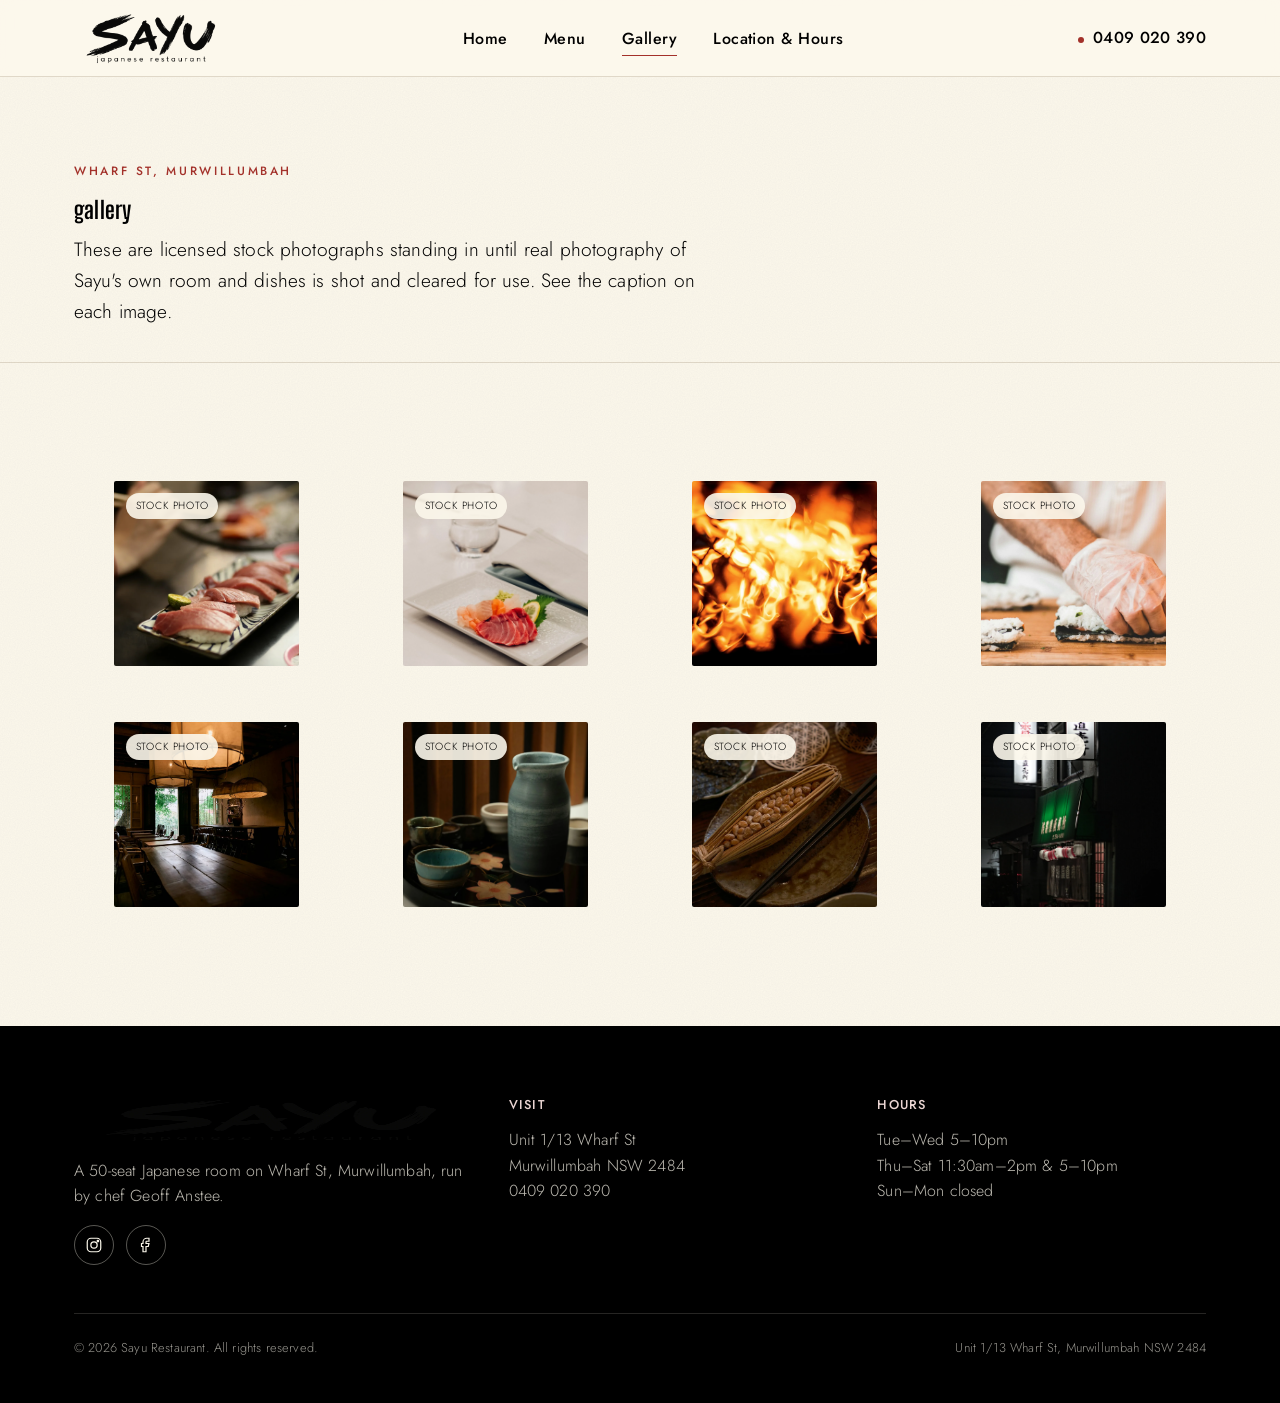
==== commit 8ef1737c: "Swap in new transparent SAYU logo Replaces images/logo/SAYU_logo_transparent.png with the cleaner ve" ====
--- a/gallery.html
+++ b/gallery.html
@@ -23,7 +23,7 @@
 <header class="site-header">
   <div class="container">
     <a class="site-logo" href="index.html" aria-label="Sayu Restaurant home">
-      <img src="images/logo/SAYU_logo_transparent.png" alt="Sayu Japanese Restaurant" width="1248" height="452">
+      <img src="images/logo/SAYU_logo_transparent.png" alt="Sayu Japanese Restaurant" width="2000" height="674">
     </a>
     <nav class="site-nav" aria-label="Primary">
       <ul>
@@ -45,7 +45,7 @@
 <div class="mobile-nav" id="mobile-nav">
   <div class="mobile-nav-top">
     <a class="site-logo" href="index.html" aria-label="Sayu Restaurant home">
-      <img src="images/logo/SAYU_logo_transparent.png" alt="Sayu Japanese Restaurant" width="1248" height="452">
+      <img src="images/logo/SAYU_logo_transparent.png" alt="Sayu Japanese Restaurant" width="2000" height="674">
     </a>
     <button class="nav-toggle mobile-nav-close" aria-label="Close menu">
       <span></span><span></span><span></span>
@@ -164,7 +164,7 @@
     <div class="footer-grid">
       <div class="footer-about">
         <a class="footer-logo" href="index.html" aria-label="Sayu Restaurant home">
-          <img src="images/logo/SAYU_logo_transparent.png" alt="Sayu Japanese Restaurant" width="1248" height="452">
+          <img src="images/logo/SAYU_logo_transparent.png" alt="Sayu Japanese Restaurant" width="2000" height="674">
         </a>
         <p>A 50-seat Japanese room on Wharf St, Murwillumbah, run by chef Geoff Anstee.</p>
         <div class="social-icons">
--- a/styles.css
+++ b/styles.css
@@ -91,8 +91,8 @@
 }
 /* Keep anchor-linked sections clear of the sticky header when jumped to
    directly (nav links, menu/gallery teasers, footer, browser back/forward). */
-#home, #trust, #menu-teaser, #gallery-teaser, #location,
-#sushi-sashimi, #robata-grill, #izakaya-small-plates, #sides, #drinks {
+#home, #trust, #menu-teaser, #gallery-teaser, #location, #featured,
+#share, #sushi-rolls, #signature-dishes, #grill, #sides, #sweet, #sauces, #drinks {
   scroll-margin-top: 90px;
 }
 .section--sakura { background: var(--color-sakura); }
@@ -693,6 +693,105 @@
   font-size: 0.95rem;
 }
 .menu-placeholder strong { color: var(--color-sumi); display: block; margin-bottom: 0.4rem; font-weight: 500; }
+
+.menu-notes {
+  margin-top: 2rem;
+  padding: 1.5rem 1.75rem;
+  background: var(--color-sakura);
+  border-radius: var(--radius);
+  max-width: 640px;
+}
+.menu-notes p { margin-bottom: 0.75rem; font-size: 0.92rem; color: var(--color-sumi-soft); }
+.menu-legend {
+  display: flex;
+  flex-direction: column;
+  gap: 0.35rem;
+  margin-bottom: 0.75rem;
+  font-size: 0.85rem;
+}
+.menu-legend strong { font-weight: 600; }
+.menu-surcharge {
+  font-size: 0.8rem;
+  color: var(--color-hanko);
+  margin-bottom: 0 !important;
+}
+
+.featured-grid {
+  display: grid;
+  gap: 1.75rem;
+  grid-template-columns: repeat(2, 1fr);
+}
+@media (min-width: 700px) {
+  .featured-grid { grid-template-columns: repeat(3, 1fr); }
+}
+@media (min-width: 1000px) {
+  .featured-grid { grid-template-columns: repeat(4, 1fr); }
+}
+.featured-dish {
+  margin: 0;
+  border-radius: var(--radius);
+  overflow: hidden;
+  background: var(--color-washi-dim);
+  transition: transform 0.3s var(--ease), box-shadow 0.3s var(--ease);
+}
+.featured-dish:hover { transform: translateY(-4px); box-shadow: 0 18px 30px -20px rgba(0,0,0,0.3); }
+.featured-dish img {
+  width: 100%;
+  aspect-ratio: 4 / 3;
+  object-fit: cover;
+}
+.featured-dish figcaption {
+  padding: 0.9rem 1rem 1.1rem;
+  display: flex;
+  flex-direction: column;
+  gap: 0.15rem;
+}
+.featured-dish-name { font-weight: 500; font-size: 0.95rem; }
+.featured-dish-desc { font-size: 0.8rem; color: var(--color-sumi-soft); }
+.featured-dish-price { font-size: 0.85rem; color: var(--color-hanko); font-weight: 500; margin-top: 0.2rem; }
+.featured-photo-note {
+  margin-top: 2rem;
+  font-size: 0.78rem;
+  color: var(--color-sumi-soft);
+  max-width: 60ch;
+}
+
+.menu-items {
+  display: flex;
+  flex-direction: column;
+}
+.menu-item {
+  display: grid;
+  grid-template-columns: 1fr auto;
+  column-gap: 1.5rem;
+  row-gap: 0.15rem;
+  padding: 0.9rem 0;
+  border-bottom: 1px solid rgba(140, 122, 94, 0.2);
+}
+.menu-item:last-child { border-bottom: none; }
+.menu-item-name {
+  font-weight: 500;
+  grid-column: 1;
+}
+.menu-item-tags {
+  font-weight: 400;
+  font-size: 0.78rem;
+  color: var(--color-bronze);
+}
+.menu-item-desc {
+  grid-column: 1;
+  font-size: 0.88rem;
+  color: var(--color-sumi-soft);
+}
+.menu-item-desc:empty { display: none; }
+.menu-item-price {
+  grid-column: 2;
+  grid-row: 1 / span 2;
+  align-self: center;
+  font-weight: 500;
+  color: var(--color-hanko);
+  white-space: nowrap;
+}
 
 /* ==========================================================================
    Gallery page
